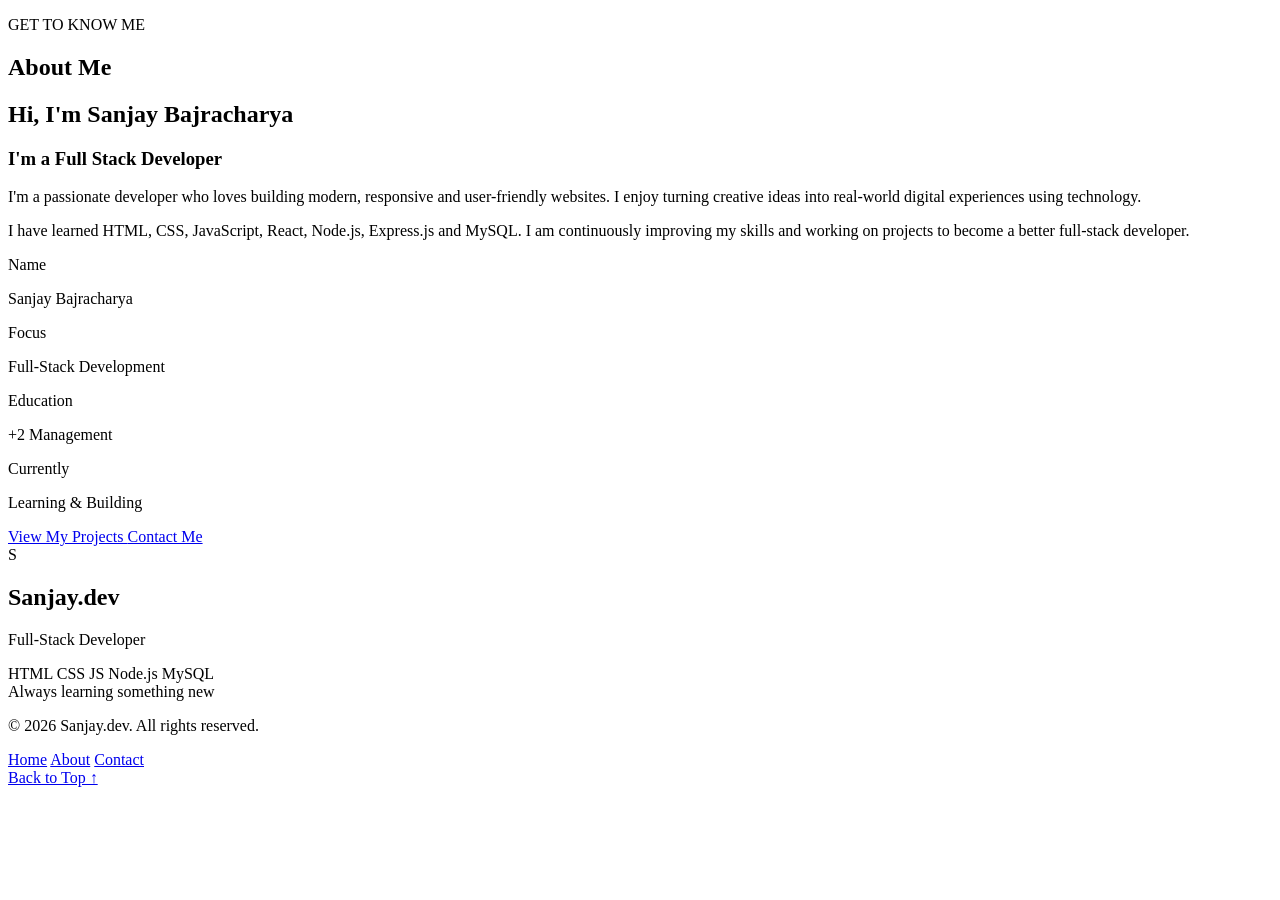
==== navlinks/About.html @ 9246055d "first commit" ====
<!DOCTYPE html>
<html lang="en">
<head>
    <meta charset="UTF-8">
    <meta name="viewport" content="width=device-width, initial-scale=1.0">
    <title>About Me | Sanjay.dev</title>
    <link rel="stylesheet" href="about.css">
</head>
<body>

 

    <main>
        <section class="about-section">
            <div class="about-content">
                <p class="subtitle">GET TO KNOW ME</p>

                <h1>About <span>Me</span></h1>

                <h2>Hi, I'm Sanjay Bajracharya</h2>

                <h3>
                    I'm a <span id="typing">Full Stack Developer</span>
                </h3>

                <p class="description">
                    I'm a passionate developer who loves building
                    modern, responsive and user-friendly websites.
                    I enjoy turning creative ideas into real-world
                    digital experiences using technology.
                </p>

                <p class="description">
                    I have learned HTML, CSS, JavaScript, React,
                    Node.js, Express.js and MySQL. I am continuously
                    improving my skills and working on projects
                    to become a better full-stack developer.
                </p>

                <div class="info-grid">
                    <div class="info-item">
                        <span>Name</span>
                        <p>Sanjay Bajracharya</p>
                    </div>

                    <div class="info-item">
                        <span>Focus</span>
                        <p>Full-Stack Development</p>
                    </div>

                    <div class="info-item">
                        <span>Education</span>
                        <p>+2 Management</p>
                    </div>

                    <div class="info-item">
                        <span>Currently</span>
                        <p>Learning & Building</p>
                    </div>
                </div>

                <div class="buttons">
                    <a href="projects.html" class="btn primary">
                        View My Projects
                    </a>

                    <a href="contact.html" class="btn secondary">
                        Contact Me
                    </a>
                </div>
            </div>

            <div class="about-visual">
                <div class="circle circle-one"></div>
                <div class="circle circle-two"></div>

                <div class="profile-card">
                    <!-- Replace this with your own photo -->
                    <div class="avatar">S</div>

                    <h2>Sanjay<span>.dev</span></h2>
                    <p>Full-Stack Developer</p>

                    <div class="tech-stack">
                        <span>HTML</span>
                        <span>CSS</span>
                        <span>JS</span>
                        <span>Node.js</span>
                        <span>MySQL</span>
                    </div>

                    <div class="status">
                        <span class="status-dot"></span>
                        Always learning something new
                    </div>
                </div>
            </div>
        </section>

       
    </main>

   
<footer class="footer">
    <p>© 2026 <span>Sanjay.dev</span>. All rights reserved.</p>

    <div class="footer-links">
        <a href="../index.html">Home</a>
        <a href="../navlinks/About.html">About</a>
    
        <a href="../navlinks/Contact.html">Contact</a>
    </div>

    <a href="#" class="back-to-top">Back to Top ↑</a>
</footer>


    <script src="about.js"></script>
</body>
</html>
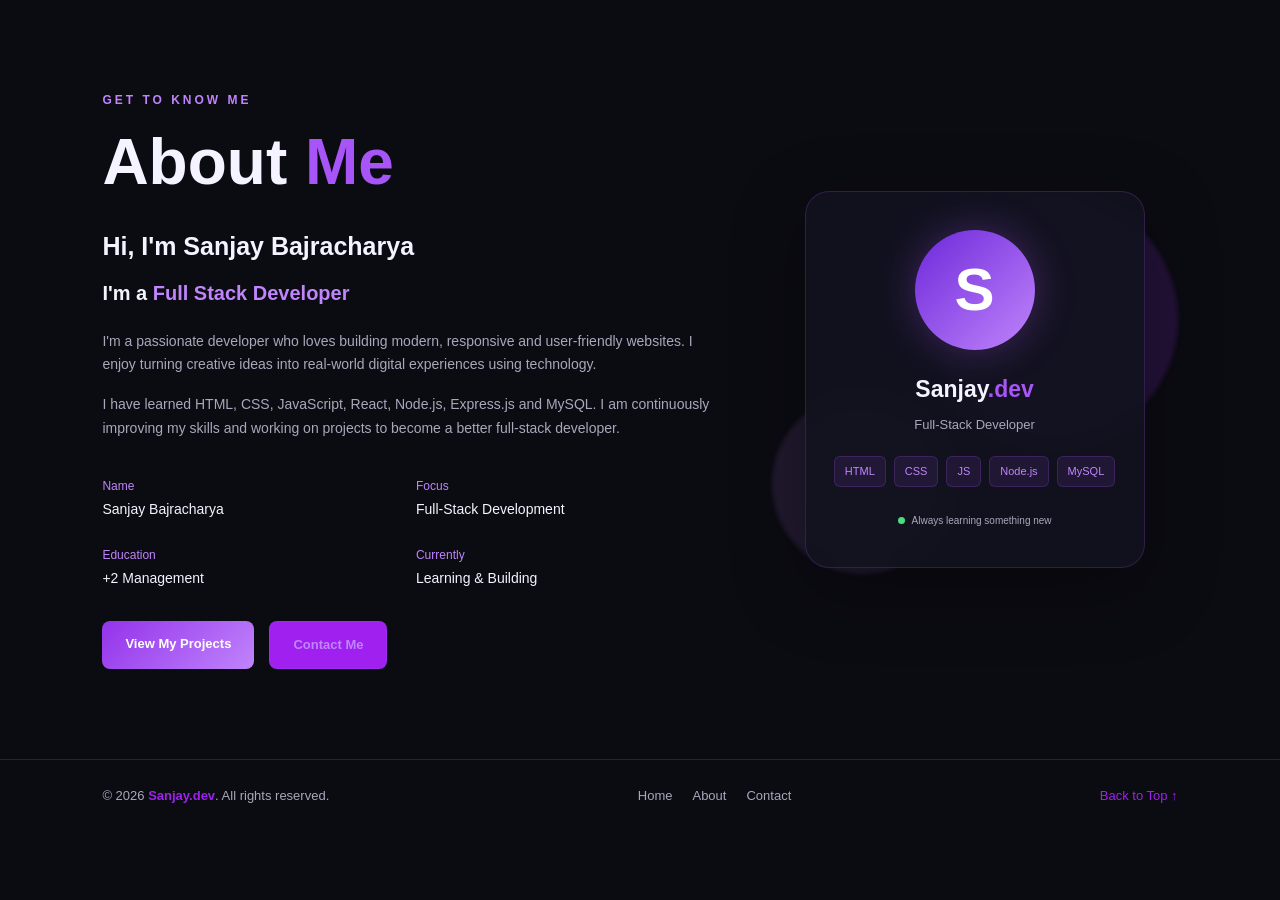
==== commit ecc184aa: "change" ====
--- a/navlinks/About.html
+++ b/navlinks/About.html
@@ -5,7 +5,8 @@
     <meta charset="UTF-8">
     <meta name="viewport" content="width=device-width, initial-scale=1.0">
     <title>About Me | Sanjay.dev</title>
-    <link rel="stylesheet" href="about.css">
+    <link rel="stylesheet" href="../style.css" />
+  <link rel="stylesheet" href="About.css" />
 </head>
 <body>
 
@@ -107,9 +108,9 @@
 
     <div class="footer-links">
         <a href="../index.html">Home</a>
-        <a href="../navlinks/About.html">About</a>
+        <a href="About.html">About</a>
     
-        <a href="../navlinks/Contact.html">Contact</a>
+        <a href="Contact.html">Contact</a>
     </div>
 
     <a href="#" class="back-to-top">Back to Top ↑</a>
--- a/style.css
+++ b/style.css
@@ -0,0 +1,1095 @@
+* {
+    box-sizing: border-box;
+    margin: 0;
+    padding: 0;
+    font-family: 'Poppins', sans-serif;
+}
+.Container {
+    background-color: black;
+    height: 100vh;
+    width: 100vw;
+    margin: 0;
+    padding: 0;
+}
+.nav-bar {
+    display: flex;
+    justify-content: space-between;
+    align-items: center;
+    padding: 1rem 2rem;
+
+    color: white;
+}
+#menubar i{
+  display: none;
+  
+}
+#logo {
+    font-size: 1.5rem;
+    font-weight: bold;
+    color:	rgb(160, 32, 240);
+    height: 4rem;
+    width: 4rem;
+}
+#logo img{
+    height: 100%;
+    width: 100%;
+}
+.nav-links{
+    display: flex;
+    justify-content: space-between;
+    align-items: center;
+    gap: 2rem;
+    
+}
+.nav-links a {
+    text-decoration: none;
+    color: white;
+    font-size: 1.2rem;
+}
+.nav-links a:hover {
+    color: 	rgb(160, 32, 240);
+}
+.btn{
+    background-color: 	rgb(160, 32, 240);
+    color: white;
+    padding: 0.5rem 1rem;
+    border-radius: 5px;
+    text-decoration: none;
+    border: none;
+ 
+    font-weight: bold;
+}
+.btn:hover{
+    background-color: transparent;
+    color: 	rgb(160, 32, 240);
+    border: 1px solid 	rgb(160, 32, 240);
+    cursor: pointer;
+}
+#menubar {
+    display: none;
+    background: transparent;
+    border: none;
+    color: white;
+    font-size: 1.7rem;
+    cursor: pointer;
+}
+.heroSection {
+    display: flex;
+    justify-content: space-around;
+    align-items: center;
+    height: 80vh;
+    color: white;
+    text-align: left;
+
+}
+.intro{
+    display: flex;
+    flex-direction: column;
+    justify-content: center;
+    align-items: flex-start;
+    gap: 1rem;
+    margin-left: 2rem;
+    margin-top:4rem;
+}
+.intro h3{
+    align-items: center;
+}
+.intro h3 span {
+    color: rgb(160, 32, 240);
+}
+.social-icons {
+    display: flex;
+    flex-direction: column;
+    position: fixed;
+    left:25px;
+    top: 50%;
+    transform: translateY(-50%);
+    z-index: 1000;
+    justify-content: center;
+    align-items: center;
+    gap:1.5rem;
+    margin-top: 1.2rem;
+    
+
+}
+
+.social-icons a {
+    color: white;
+    font-size: 24px;
+    font-size: 1.5rem;
+    transition: 0.3s ease;
+    
+}
+.social-icons a:hover {
+    color: rgb(160, 32, 240);
+    transform: scale(1.2);
+}
+.picture-container {
+    position: relative;
+    width: 350px;
+    height: 400px;
+    display: flex;
+    justify-content: center;
+    align-items: center;
+}
+ .gray-circle {
+    position: absolute;
+    width: 350px;
+    height: 350px;
+    background-color: #151414;
+    border-radius: 50%;
+    top:11%;
+    left:50%;
+    transform: translateX(-50%);
+    z-index: 0;
+}
+.profile-img {
+   position:relative;
+   z-index: 1;
+   width: 100%;
+   height: 100%;
+   object-fit: cover;
+   object-position: center top  ;
+   border-radius: 50%;
+}
+
+/* Statistics Section */
+.stats {
+  display: flex;
+  justify-content: center;
+  align-items: center;
+  gap: 25px;
+  flex-wrap: wrap;
+  margin: 60px autp;
+  
+}
+
+.stat-box {
+  width: 130px;
+  padding: 25px 15px;
+  text-align: center;
+  background: rgba(255, 255, 255, 0.04);
+  border: 1px solid rgba(160, 100, 255, 0.3);
+  border-radius: 15px;
+  transition: 0.3s ease;
+}
+
+.stat-box:hover {
+  transform: translateY(-8px);
+  border-color: #a855f7;
+  box-shadow: 0 0 20px rgba(168, 85, 247, 0.2);
+}
+
+.stat-box i {
+  font-size: 28px;
+  color: #a855f7;
+  margin-bottom: 12px;
+}
+
+.stat-box h2 {
+  font-size: 32px;
+  color: #b9a0ff;
+  margin: 10px 0;
+}
+
+.stat-box p {
+  color: #ddd;
+  font-size: 14px;
+}
+.skills-section {
+    padding: 75px 8% 100px;
+    text-align: center;
+    background: #0e0e17;
+    color: white;
+}
+
+.skills-section h2 {
+    font-size: 35px;
+    margin-bottom: 40px;
+}
+.skills-section h2 span{
+    color:rgb(160, 32, 240);
+}
+
+.skills-grid {
+    display: grid;
+    grid-template-columns: repeat(4, 1fr);
+    gap: 20px;
+    text-align: left;
+}
+
+.skill-card {
+    padding: 25px 20px;
+    background: var(--card);
+    border: 1px solid rgba(255,255,255,0.06);
+    border-radius: 15px;
+    transition: 0.3s;
+}
+
+.skill-card:hover {
+    transform: translateY(-6px);
+    border-color: var(--purple);
+}
+
+.skill-icon {
+    font-size: 28px;
+}
+
+.skill-card h3 {
+    font-size: 17px;
+    margin: 15px 0 8px;
+}
+
+.skill-card p {
+    color: var(--muted);
+    font-size: 12px;
+}
+
+/* Footer */
+
+footer {
+    padding: 25px 8%;
+    text-align: center;
+    border-top: 1px solid rgba(255,255,255,0.06);
+    color: var(--muted);
+    font-size: 12px;
+}
+
+/* Mobile Responsive */
+
+/* Fix global layout */
+html {
+    scroll-behavior: smooth;
+}
+
+body {
+    overflow-x: hidden;
+}
+
+.Container {
+    width: 100%;
+    min-height: 100vh;
+    height: auto;
+}
+
+.footer {
+    background: #0b0b12;
+    color: #aaa7bb;
+    padding: 25px 8%;
+    border-top: 1px solid rgba(160, 32, 240, 0.3);
+
+    display: flex;
+    justify-content: space-between;
+    align-items: center;
+    flex-wrap: wrap;
+    gap: 20px;
+
+    font-size: 13px;
+}
+
+.footer p span {
+    color: rgb(160, 32, 240);
+    font-weight: bold;
+}
+
+.footer-links {
+    display: flex;
+    gap: 20px;
+    flex-wrap: wrap;
+}
+
+.footer-links a,
+.back-to-top {
+    color: #aaa7bb;
+    text-decoration: none;
+    transition: 0.3s;
+}
+
+.footer-links a:hover,
+.back-to-top:hover {
+    color: rgb(160, 32, 240);
+}
+
+.back-to-top {
+    color: rgb(160, 32, 240);
+}
+
+/* Mobile responsive */
+@media (max-width: 600px) {
+    .footer {
+        flex-direction: column;
+        text-align: center;
+        padding: 25px 5%;
+        gap: 15px;
+    }
+
+    .footer-links {
+        justify-content: center;
+        gap: 15px;
+    }
+}
+
+.projects-section {
+    background: #0b0b12;
+    color: white;
+    padding: 80px 8%;
+}
+
+.projects-heading {
+    text-align: center;
+    margin-bottom: 45px;
+}
+
+.subtitle {
+    color: rgb(160, 32, 240);
+    font-size: 12px;
+    letter-spacing: 3px;
+    font-weight: 600;
+    margin-bottom: 12px;
+}
+
+.projects-heading h2 {
+    font-size: 38px;
+    margin-bottom: 12px;
+}
+
+.projects-heading h2 span {
+    color: rgb(160, 32, 240);
+}
+
+.projects-heading > p:last-child {
+    color: #aaa7bb;
+    font-size: 14px;
+}
+
+.projects-grid {
+    display: grid;
+    grid-template-columns: repeat(3, minmax(0, 1fr));
+    gap: 25px;
+}
+
+.project-card {
+    background: #13131f;
+    border: 1px solid rgba(160, 32, 240, 0.18);
+    border-radius: 15px;
+    overflow: hidden;
+    transition: 0.3s ease;
+}
+
+.project-card:hover {
+    transform: translateY(-8px);
+    border-color: rgb(160, 32, 240);
+    box-shadow: 0 12px 35px rgba(160, 32, 240, 0.12);
+}
+
+.project-image {
+    position: relative;
+    height: 200px;
+    overflow: hidden;
+    background: #1b1326;
+}
+
+.project-image img {
+    width: 100%;
+    height: 100%;
+    object-fit: cover;
+    display: block;
+    transition: transform 0.4s ease;
+}
+
+.project-card:hover .project-image img {
+    transform: scale(1.05);
+}
+
+.project-number,
+.project-placeholder > span {
+    position: absolute;
+    top: 12px;
+    right: 12px;
+    padding: 5px 10px;
+    background: rgba(11, 11, 18, 0.85);
+    color: #c084fc;
+    border-radius: 5px;
+    font-size: 12px;
+}
+
+.project-placeholder {
+    display: flex;
+    justify-content: center;
+    align-items: center;
+}
+
+.project-placeholder i {
+    font-size: 60px;
+    color: rgb(160, 32, 240);
+}
+
+.project-content {
+    padding: 22px;
+}
+
+.project-content h3 {
+    font-size: 19px;
+    margin-bottom: 12px;
+}
+
+.project-content > p {
+    color: #aaa7bb;
+    font-size: 13px;
+    line-height: 1.8;
+    min-height: 70px;
+}
+
+.tech-tags {
+    display: flex;
+    flex-wrap: wrap;
+    gap: 8px;
+    margin: 18px 0 22px;
+}
+
+.tech-tags span {
+    color: #c084fc;
+    background: rgba(160, 32, 240, 0.1);
+    border: 1px solid rgba(160, 32, 240, 0.2);
+    padding: 5px 9px;
+    font-size: 11px;
+    border-radius: 5px;
+}
+
+.project-links {
+    display: flex;
+    flex-wrap: wrap;
+    gap: 15px;
+}
+
+.project-links a {
+    color: white;
+    font-size: 12px;
+    font-weight: 600;
+    text-decoration: none;
+    transition: 0.3s;
+}
+
+.project-links a:hover {
+    color: #c084fc;
+}
+
+/* Tablet */
+@media (max-width: 1000px) {
+    .projects-grid {
+        grid-template-columns: repeat(2, minmax(0, 1fr));
+    }
+
+    .projects-section {
+        padding: 65px 5%;
+    }
+}
+
+/* Mobile */
+@media (max-width: 650px) {
+     #menubar {
+        display: block;
+        margin-left: auto;
+        z-index: 1002;
+    }
+
+    /* Hide links until clicked */
+    .nav-links {
+        display: none;
+        position: absolute;
+        top: 100%;
+        left: 0;
+        width: 100%;
+        flex-direction: column;
+        align-items: stretch;
+        gap: 0;
+        padding: 0.5rem 1.5rem 1.2rem;
+        background: #111;
+        border-top: 1px solid #292929;
+        box-shadow: 0 10px 20px rgba(0, 0, 0, 0.3);
+    }
+
+    /* Show links when menu opens */
+    .nav-links.active {
+        display: flex;
+    }
+
+    .nav-links a {
+        display: block;
+        text-align: center;
+        padding: 0.9rem 0;
+        font-size: 1rem;
+    }
+
+    .nav-links .btn {
+        margin-top: 0.5rem;
+    }
+    .projects-section {
+        padding: 50px 6%;
+    }
+
+    .projects-heading h2 {
+        font-size: 30px;
+    }
+
+    .projects-grid {
+        grid-template-columns: 1fr;
+        gap: 22px;
+    }
+
+    .project-image {
+        height: 210px;
+    }
+
+    .project-content > p {
+        min-height: auto;
+    }
+}
+
+
+/* Large laptops and tablets */
+@media (max-width: 1024px) {
+    .nav-bar {
+        padding: 1rem 1.5rem;
+    }
+
+    .nav-links {
+        gap: 1.2rem;
+    }
+
+    .nav-links a {
+        font-size: 1rem;
+    }
+
+    .heroSection {
+        gap: 2rem;
+        padding: 2rem 4%;
+    }
+
+    .intro {
+        margin-left: 1.5rem;
+    }
+
+    .picture-container {
+        width: 300px;
+        height: 350px;
+        flex-shrink: 0;
+    }
+    .btn{
+        display: none;
+    }
+
+    .gray-circle {
+        width: 300px;
+        height: 300px;
+    }
+
+    .skills-grid {
+        grid-template-columns: repeat(2, minmax(0, 1fr));
+    }
+}
+
+/* Mobile navigation and hero section */
+@media (max-width: 768px) {
+    .nav-bar {
+        position: relative;
+        flex-wrap: wrap;
+        padding: 1rem 1.2rem;
+    }
+
+    #logo {
+        width: 3.5rem;
+        height: 3.5rem;
+    }
+
+    /* Show hamburger icon */
+    #menubar i {
+        display: block;
+        color: white;
+        font-size: 1.8rem;
+        cursor: pointer;
+    }
+
+    /* Dropdown navigation */
+    .nav-links {
+        display: none;
+        position: absolute;
+        top: 100%;
+        left: 0;
+        width: 100%;
+        flex-direction: column;
+        align-items: stretch;
+        gap: 0;
+        padding: 1rem 1.5rem;
+        background: #111;
+        z-index: 1001;
+        border-top: 1px solid #292929;
+    }
+
+    .nav-links.active {
+        display: flex;
+    }
+
+    .nav-links a {
+        display: block;
+        padding: 0.8rem 0;
+        font-size: 1rem;
+    }
+
+    .nav-links .btn {
+        text-align: center;
+        margin-top: 0.5rem;
+    }
+
+    /* Hero layout */
+    .heroSection {
+        height: auto;
+        min-height: unset;
+        flex-direction: column-reverse;
+        justify-content: center;
+        gap: 2rem;
+        padding: 3rem 1.5rem;
+        text-align: center;
+    }
+
+    .intro {
+        margin: 0;
+        align-items: center;
+        width: 100%;
+        gap: 1rem;
+    }
+
+    .intro h1 {
+        font-size: clamp(1.8rem, 7vw, 2.5rem);
+    }
+
+    .intro h3 {
+        font-size: 1.1rem;
+    }
+
+    .intro p {
+        max-width: 500px;
+        line-height: 1.7;
+    }
+
+    .picture-container {
+        width: min(280px, 75vw);
+        height: min(320px, 85vw);
+    }
+
+    .gray-circle {
+        width: 90%;
+        height: auto;
+        aspect-ratio: 1;
+        top: 10%;
+    }
+
+    .profile-img {
+        width: 100%;
+        height: 100%;
+    }
+
+    /* Social icons */
+    .social-icons {
+        position: static;
+        transform: none;
+        flex-direction: row;
+        gap: 1.5rem;
+        margin: 1rem 0 0;
+    }
+
+    .social-icons a {
+        font-size: 1.4rem;
+    }
+
+    /* Statistics */
+    .stats {
+        gap: 15px;
+        margin: 20px auto 40px;
+        padding: 0 1rem;
+    }
+
+    .stat-box {
+        width: calc(50% - 10px);
+        max-width: 180px;
+        padding: 20px 10px;
+    }
+
+    .stat-box h2 {
+        font-size: 26px;
+    }
+
+    /* Skills */
+    .skills-section {
+        padding: 50px 6%;
+    }
+
+    .skills-section h2 {
+        font-size: 28px;
+    }
+
+    .skills-grid {
+        grid-template-columns: repeat(2, minmax(0, 1fr));
+        gap: 15px;
+    }
+
+    .skill-card {
+        padding: 20px 15px;
+        min-width: 0;
+    }
+
+    footer {
+        padding: 20px 5%;
+    }
+}
+
+/* Small mobile phones */
+@media (max-width: 480px) {
+    .heroSection {
+        padding: 2rem 1rem;
+    }
+
+    .picture-container {
+        width: 230px;
+        height: 260px;
+    }
+
+    .intro h1 {
+        font-size: 1.8rem;
+    }
+
+    .intro h3 {
+        font-size: 1rem;
+    }
+
+    .intro p {
+        font-size: 0.9rem;
+    }
+
+    .stats {
+        gap: 10px;
+    }
+
+    .stat-box {
+        width: calc(50% - 5px);
+        padding: 16px 8px;
+    }
+
+    .stat-box i {
+        font-size: 23px;
+    }
+
+    .stat-box h2 {
+        font-size: 23px;
+    }
+
+    .stat-box p {
+        font-size: 12px;
+    }
+
+    .skills-section h2 {
+        font-size: 24px;
+    }
+
+    .skills-grid {
+        grid-template-columns: 1fr;
+    }
+
+    .skill-card {
+        text-align: center;
+    }
+}
+
+/* Very small screens */
+@media (max-width: 350px) {
+    .nav-bar {
+        padding: 0.8rem;
+    }
+
+    .picture-container {
+        width: 200px;
+        height: 230px;
+    }
+
+    .intro h1 {
+        font-size: 1.6rem;
+    }
+}
+
+
+/* Certificates Section */
+.certificates-section {
+    padding: 80px 8%;
+    background: #0b0b0b;
+    color: white;
+    text-align: center;
+}
+
+.certificates-section h2 {
+    font-size: 36px;
+    margin-bottom: 15px;
+}
+
+.certificates-section h2 span {
+    color: #a855f7;
+}
+
+.section-description {
+    color: #bdbdbd;
+    margin-bottom: 40px;
+    font-size: 16px;
+}
+
+.certificates-grid {
+    display: grid;
+    grid-template-columns: repeat(3, minmax(0, 1fr));
+    gap: 25px;
+    text-align: left;
+}
+
+.certificate-card {
+    background: #151515;
+    border: 1px solid #292929;
+    border-radius: 15px;
+    padding: 28px;
+    transition: 0.3s ease;
+}
+
+.certificate-card:hover {
+    transform: translateY(-8px);
+    border-color: #a855f7;
+    box-shadow: 0 8px 25px rgba(168, 85, 247, 0.15);
+}
+
+.certificate-icon {
+    width: 55px;
+    height: 55px;
+    background: rgba(168, 85, 247, 0.15);
+    color: #c084fc;
+    border-radius: 12px;
+    display: flex;
+    align-items: center;
+    justify-content: center;
+    font-size: 25px;
+    margin-bottom: 20px;
+}
+
+.certificate-card h3 {
+    font-size: 20px;
+    margin-bottom: 10px;
+}
+
+.certificate-issuer {
+    color: #c084fc;
+    font-size: 14px;
+    margin-bottom: 15px;
+}
+
+.certificate-description {
+    color: #bdbdbd;
+    font-size: 14px;
+    line-height: 1.7;
+    margin-bottom: 22px;
+}
+
+.certificate-btn {
+    display: inline-flex;
+    align-items: center;
+    gap: 8px;
+    color: #c084fc;
+    text-decoration: none;
+    font-size: 14px;
+    font-weight: 600;
+    transition: 0.3s;
+}
+
+.certificate-btn:hover {
+    color: white;
+}
+
+/* Tablet */
+@media (max-width: 900px) {
+    .certificates-grid {
+        grid-template-columns: repeat(2, minmax(0, 1fr));
+    }
+}
+
+/* Mobile */
+@media (max-width: 600px) {
+    .certificates-section {
+        padding: 60px 5%;
+    }
+
+    .certificates-section h2 {
+        font-size: 29px;
+    }
+
+    .certificates-grid {
+        grid-template-columns: 1fr;
+    }
+}
+
+
+
+
+/* menubar */
+:root {
+  --accent: #6c5ce7;
+  --accent-2: #a29bfe;
+  --accent-rgb: 108, 92, 231; /* same color as --accent, in RGB */
+  --menu-bg: rgba(20, 20, 35, 0.92);
+  --menu-text: #f1f1f7;
+}
+
+.nav-bar {
+  position: relative;
+}
+
+/* Hamburger button (hidden on desktop) */
+.nav-bar #menubar {
+  display: none;
+  align-items: center;
+  justify-content: center;
+  width: 46px;
+  height: 46px;
+  border: none;
+  border-radius: 50%;
+  background: linear-gradient(135deg, var(--accent), var(--accent-2));
+  color: #fff;
+  font-size: 1.15rem;
+  cursor: pointer;
+  box-shadow: 0 8px 20px rgba(var(--accent-rgb), 0.45);
+  transition: transform 0.3s ease, box-shadow 0.3s ease;
+}
+
+.nav-bar #menubar:hover {
+  box-shadow: 0 10px 26px rgba(var(--accent-rgb), 0.6);
+}
+
+.nav-bar #menubar:active {
+  transform: scale(0.92);
+}
+
+.nav-bar #menubar[aria-expanded="true"] {
+  transform: rotate(90deg);
+}
+
+/* Mobile "Hire Me" link (hidden on desktop) */
+.nav-bar .nav-links a.mobile-hire {
+  display: none;
+}
+
+@media (max-width: 768px) {
+  .nav-bar #menubar {
+    display: flex;
+  }
+
+  .nav-bar > .btn {
+    display: none;
+  }
+
+  .nav-bar .nav-links {
+    display: flex;
+    flex-direction: column;
+    gap: 4px;
+    counter-reset: nav;
+    position: absolute;
+    top: calc(100% + 14px);
+    left: 12px;
+    right: 12px;
+    padding: 14px;
+    background: var(--menu-bg);
+    -webkit-backdrop-filter: blur(14px);
+    backdrop-filter: blur(14px);
+    border: 1px solid rgba(255, 255, 255, 0.1);
+    border-radius: 22px;
+    box-shadow: 0 24px 50px rgba(0, 0, 0, 0.35);
+    z-index: 9999;
+
+    /* closed state */
+    opacity: 0;
+    visibility: hidden;
+    transform: translateY(-16px) scale(0.96);
+    transform-origin: top right;
+    transition: opacity 0.3s ease, transform 0.3s cubic-bezier(0.2, 0.9, 0.3, 1.2),
+      visibility 0.3s;
+  }
+
+  /* small pointer arrow under the button */
+  .nav-bar .nav-links::before {
+    content: "";
+    position: absolute;
+    top: -7px;
+    right: 18px;
+    width: 14px;
+    height: 14px;
+    background: var(--menu-bg);
+    border-top: 1px solid rgba(255, 255, 255, 0.1);
+    border-left: 1px solid rgba(255, 255, 255, 0.1);
+    transform: rotate(45deg);
+  }
+
+  .nav-bar .nav-links.active {
+    opacity: 1;
+    visibility: visible;
+    transform: translateY(0) scale(1);
+  }
+
+  /* links */
+  .nav-bar .nav-links a {
+    counter-increment: nav;
+    display: flex;
+    align-items: center;
+    gap: 14px;
+    padding: 15px 16px;
+    border-radius: 14px;
+    font-size: 1.02rem;
+    font-weight: 500;
+    letter-spacing: 0.3px;
+    color: var(--menu-text);
+    text-decoration: none;
+    background: rgba(255, 255, 255, 0.04);
+    transition: background 0.25s, transform 0.25s, color 0.25s;
+  }
+
+  .nav-bar .nav-links a::before {
+    content: "0" counter(nav);
+    font-size: 0.75rem;
+    font-weight: 700;
+    color: var(--accent-2);
+    opacity: 0.9;
+  }
+
+  .nav-bar .nav-links a:hover,
+  .nav-bar .nav-links a:active {
+    background: linear-gradient(
+      90deg,
+      rgba(var(--accent-rgb), 0.55),
+      rgba(var(--accent-rgb), 0.15)
+    );
+    transform: translateX(6px);
+    color: #fff;
+  }
+
+  /* Hire Me call-to-action */
+  .nav-bar .nav-links a.mobile-hire {
+    display: flex;
+    justify-content: center;
+    margin-top: 8px;
+    padding: 16px;
+    background: linear-gradient(135deg, var(--accent), var(--accent-2));
+    color: #fff;
+    font-weight: 700;
+    box-shadow: 0 10px 24px rgba(var(--accent-rgb), 0.45);
+  }
+
+  .nav-bar .nav-links a.mobile-hire::before {
+    content: "";
+    display: none;
+  }
+
+  .nav-bar .nav-links a.mobile-hire:hover {
+    transform: translateY(-2px);
+    filter: brightness(1.08);
+  }
+}
--- a/navlinks/About.css
+++ b/navlinks/About.css
@@ -0,0 +1,492 @@
+
+@import url('https://fonts.googleapis.com/css2?family=Poppins:wght@300;400;500;600;700;800&display=swap');
+
+:root {
+    --bg: #0b0b12;
+    --card: #13131f;
+    --purple: #a855f7;
+    --light-purple: #c084fc;
+    --text: #f5f3ff;
+    --muted: #aaa7bb;
+    --border: rgba(168, 85, 247, 0.2);
+}
+
+* {
+    margin: 0;
+    padding: 0;
+    box-sizing: border-box;
+}
+
+html {
+    scroll-behavior: smooth;
+}
+
+body {
+    background: var(--bg);
+    color: var(--text);
+    font-family: 'Poppins', sans-serif;
+    line-height: 1.7;
+}
+.Container {
+    background-color: black;
+    height: 100vh;
+    width: 100vw;
+    margin: 0;
+    padding: 0;
+}
+.nav-bar {
+    display: flex;
+    justify-content: space-between;
+    align-items: center;
+    padding: 1rem 2rem;
+
+    color: white;
+}
+#menubar i{
+  display: none;
+  
+}
+#logo {
+    font-size: 1.5rem;
+    font-weight: bold;
+    color:	rgb(160, 32, 240);
+    height: 4rem;
+    width: 4rem;
+}
+#logo img{
+    height: 100%;
+    width: 100%;
+}
+.nav-links{
+    display: flex;
+    justify-content: space-between;
+    align-items: center;
+    gap: 2rem;
+    
+}
+.nav-links a {
+    text-decoration: none;
+    color: white;
+    font-size: 1.2rem;
+}
+.nav-links a:hover {
+    color: 	rgb(160, 32, 240);
+}
+.btn{
+    background-color: 	rgb(160, 32, 240);
+    color: white;
+    padding: 0.5rem 1rem;
+    border-radius: 5px;
+    text-decoration: none;
+    border: none;
+}
+.btn:hover{
+    background-color: transparent;
+    color: 	rgb(160, 32, 240);
+    border: 1px solid 	rgb(160, 32, 240);
+    cursor: pointer;
+}
+
+a {
+    text-decoration: none;
+    color: inherit;
+}
+
+/* Navigation */
+
+.navbar {
+    min-height: 80px;
+    padding: 18px 8%;
+    display: flex;
+    justify-content: space-between;
+    align-items: center;
+    border-bottom: 1px solid rgba(255,255,255,0.06);
+    position: relative;
+    z-index: 10;
+}
+
+.logo {
+    font-size: 25px;
+    font-weight: 800;
+}
+
+.logo span,
+.profile-card h2 span {
+    color: var(--purple);
+}
+
+.navbar nav {
+    display: flex;
+    gap: 32px;
+}
+
+.navbar nav a {
+    color: var(--muted);
+    transition: 0.3s;
+}
+
+.navbar nav a:hover,
+.navbar nav a.active {
+    color: var(--light-purple);
+}
+
+.menu-btn {
+    display: none;
+    background: transparent;
+    border: none;
+    color: white;
+    font-size: 28px;
+    cursor: pointer;
+}
+
+/* About section */
+
+.about-section {
+    min-height: 650px;
+    padding: 90px 8%;
+    display: grid;
+    grid-template-columns: 1.2fr 0.8fr;
+    align-items: center;
+    gap: 60px;
+}
+
+.subtitle {
+    color: var(--light-purple);
+    letter-spacing: 3px;
+    font-size: 12px;
+    font-weight: 600;
+    margin-bottom: 14px;
+}
+
+.about-content h1 {
+    font-size: clamp(42px, 5vw, 65px);
+    line-height: 1.2;
+    margin-bottom: 24px;
+}
+
+.about-content h1 span,
+.skills-section h2 span {
+    color: var(--purple);
+}
+
+.about-content h2 {
+    font-size: 25px;
+    margin-bottom: 8px;
+}
+
+.about-content h3 {
+    font-size: 20px;
+    margin-bottom: 20px;
+}
+
+#typing {
+    color: var(--light-purple);
+}
+
+.description {
+    color: var(--muted);
+    font-size: 14px;
+    margin-bottom: 16px;
+    max-width: 650px;
+}
+
+.info-grid {
+    display: grid;
+    grid-template-columns: 1fr 1fr;
+    gap: 18px;
+    margin: 30px 0;
+}
+
+.info-item span {
+    color: var(--light-purple);
+    font-size: 12px;
+}
+
+.info-item p {
+    font-size: 14px;
+    font-weight: 500;
+}
+
+.buttons {
+    display: flex;
+    flex-wrap: wrap;
+    gap: 15px;
+    margin-top: 28px;
+}
+
+.btn {
+    padding: 12px 23px;
+    border-radius: 8px;
+    font-size: 13px;
+    font-weight: 600;
+    transition: 0.3s;
+}
+
+.primary {
+    background: linear-gradient(135deg, #9333ea, #c084fc);
+    color: white;
+}
+
+.secondary {
+    border: 1px solid var(--border);
+    color: var(--light-purple);
+}
+
+.btn:hover {
+    transform: translateY(-3px);
+    box-shadow: 0 8px 25px rgba(168,85,247,0.2);
+}
+
+/* Profile card */
+
+.about-visual {
+    position: relative;
+    display: flex;
+    justify-content: center;
+    align-items: center;
+    min-height: 390px;
+}
+
+.profile-card {
+    position: relative;
+    z-index: 1;
+    width: 100%;
+    max-width: 340px;
+    padding: 38px 25px;
+    text-align: center;
+    background: rgba(19,19,31,0.94);
+    border: 1px solid var(--border);
+    border-radius: 24px;
+    box-shadow: 0 20px 70px rgba(0,0,0,0.35);
+    backdrop-filter: blur(10px);
+}
+
+.avatar {
+    width: 120px;
+    height: 120px;
+    margin: 0 auto 20px;
+    display: grid;
+    place-items: center;
+    font-size: 60px;
+    font-weight: 800;
+    color: white;
+    border-radius: 50%;
+    background: linear-gradient(135deg, #6d28d9, #c084fc);
+    box-shadow: 0 0 40px rgba(168,85,247,0.3);
+}
+
+.profile-card h2 {
+    font-size: 23px;
+}
+
+.profile-card > p {
+    color: var(--muted);
+    font-size: 13px;
+    margin: 5px 0 20px;
+}
+
+.tech-stack {
+    display: flex;
+    flex-wrap: wrap;
+    justify-content: center;
+    gap: 8px;
+}
+
+.tech-stack span {
+    padding: 5px 10px;
+    background: rgba(168,85,247,0.1);
+    border: 1px solid var(--border);
+    color: var(--light-purple);
+    border-radius: 6px;
+    font-size: 11px;
+}
+
+.status {
+    display: flex;
+    justify-content: center;
+    align-items: center;
+    gap: 7px;
+    color: var(--muted);
+    font-size: 10px;
+    margin-top: 25px;
+}
+
+.status-dot {
+    width: 7px;
+    height: 7px;
+    background: #4ade80;
+    border-radius: 50%;
+}
+
+.circle {
+    position: absolute;
+    border-radius: 50%;
+    filter: blur(2px);
+    pointer-events: none;
+}
+
+.circle-one {
+    width: 250px;
+    height: 250px;
+    background: rgba(147,51,234,0.18);
+    top: 10px;
+    right: 0;
+}
+
+.circle-two {
+    width: 180px;
+    height: 180px;
+    background: rgba(192,132,252,0.12);
+    bottom: 0;
+    left: 0;
+}
+
+
+.footer {
+    background: #0b0b12;
+    color: #aaa7bb;
+    padding: 25px 8%;
+    border-top: 1px solid rgba(160, 32, 240, 0.3);
+
+    display: flex;
+    justify-content: space-between;
+    align-items: center;
+    flex-wrap: wrap;
+    gap: 20px;
+
+    font-size: 13px;
+}
+
+.footer p span {
+    color: rgb(160, 32, 240);
+    font-weight: bold;
+}
+
+.footer-links {
+    display: flex;
+    gap: 20px;
+    flex-wrap: wrap;
+}
+
+.footer-links a,
+.back-to-top {
+    color: #aaa7bb;
+    text-decoration: none;
+    transition: 0.3s;
+}
+
+.footer-links a:hover,
+.back-to-top:hover {
+    color: rgb(160, 32, 240);
+}
+
+.back-to-top {
+    color: rgb(160, 32, 240);
+}
+
+/* Mobile responsive */
+@media (max-width: 600px) {
+    .footer {
+        flex-direction: column;
+        text-align: center;
+        padding: 25px 5%;
+        gap: 15px;
+    }
+
+    .footer-links {
+        justify-content: center;
+        gap: 15px;
+    }
+}
+
+
+
+
+/* Tablet */
+
+@media (max-width: 950px) {
+    .about-section {
+        grid-template-columns: 1fr 0.8fr;
+        gap: 30px;
+        padding: 70px 5%;
+    }
+
+    .skills-grid {
+        grid-template-columns: repeat(2, 1fr);
+    }
+
+    .navbar {
+        padding: 18px 5%;
+    }
+
+    .navbar nav {
+        gap: 20px;
+    }
+}
+
+/* Mobile */
+
+@media (max-width: 650px) {
+    .navbar {
+        min-height: 70px;
+    }
+
+    .menu-btn {
+        display: block;
+    }
+
+    .navbar nav {
+        display: none;
+        position: absolute;
+        top: 70px;
+        left: 0;
+        width: 100%;
+        padding: 20px 5%;
+        flex-direction: column;
+        gap: 15px;
+        background: #13131f;
+        border-bottom: 1px solid var(--border);
+    }
+
+    .navbar nav.show {
+        display: flex;
+    }
+
+    .about-section {
+        grid-template-columns: 1fr;
+        padding: 55px 6%;
+        gap: 25px;
+    }
+
+    .about-content h1 {
+        font-size: 45px;
+    }
+
+    .about-content h2 {
+        font-size: 21px;
+    }
+
+    .about-content h3 {
+        font-size: 17px;
+    }
+
+    .about-visual {
+        min-height: 360px;
+    }
+
+    .profile-card {
+        max-width: 320px;
+    }
+
+    .skills-section {
+        padding: 60px 6%;
+    }
+
+    .skills-section h2 {
+        font-size: 28px;
+    }
+
+    .skills-grid {
+        grid-template-columns: 1fr;
+    }
+}
